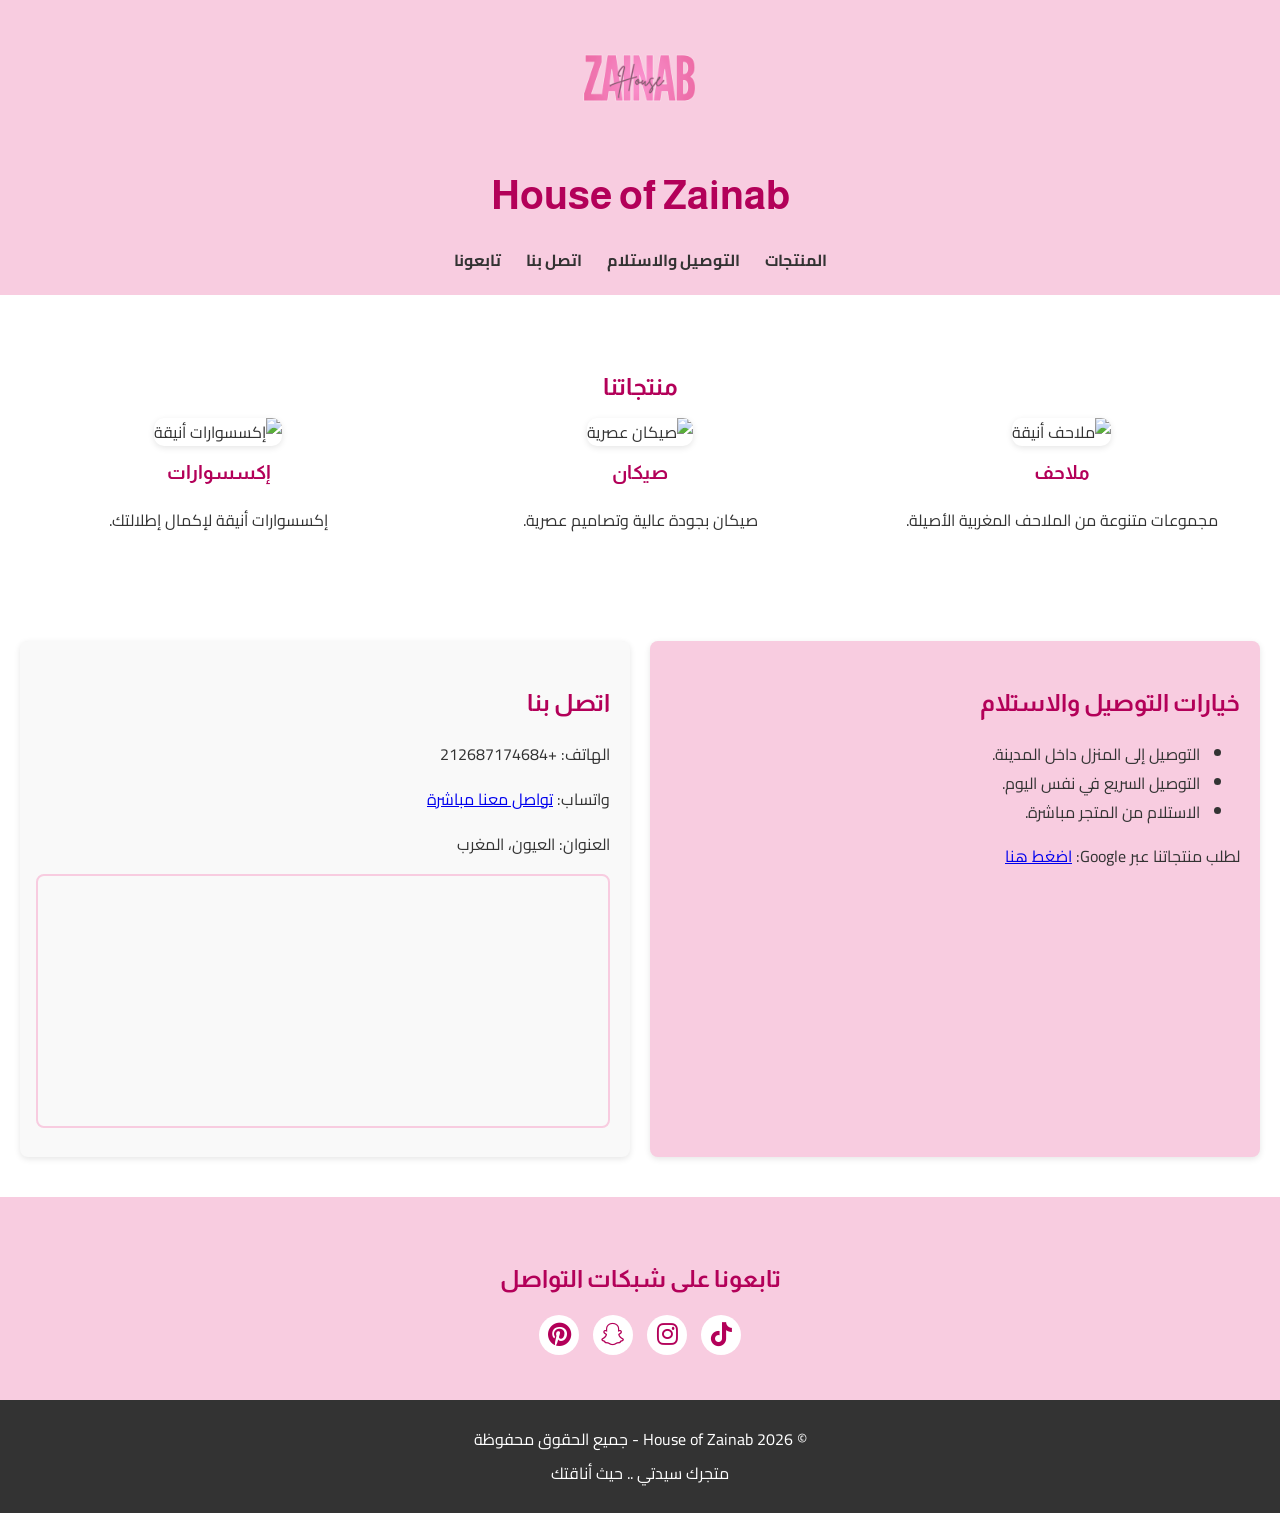
==== index.html @ 5cfdf859 "Update index.html" ====
<!DOCTYPE html>
<html lang="ar" dir="rtl">
<head>
  <meta charset="UTF-8">
  <meta name="viewport" content="width=device-width, initial-scale=1.0">
  <title>House of Zainab - الملاحف والصيكان والإكسسوارات</title>
  <link rel="stylesheet" href="style.css">
  <!-- أيقونات Font Awesome -->
  <link rel="stylesheet" href="https://cdnjs.cloudflare.com/ajax/libs/font-awesome/6.5.0/css/all.min.css">

  <!-- SEO Meta Tags -->
  <meta name="description" content="House of Zainab - متجر أنيق يقدم الملاحف المغربية الأصيلة، الصيكان العصرية، والإكسسوارات الفاخرة. اكتشفي أناقتك معنا.">
  <meta name="keywords" content="House of Zainab, ملاحف, صيكان, إكسسوارات, متجر نسائي, أناقة, المغرب, العيون, متجر أونلاين">
  <meta name="author" content="House of Zainab">
  <meta name="robots" content="index, follow">
</head>
<body>

  <!-- رأس الصفحة -->
  <header>
    <div class="logo">
      <img src="images/logo.png" alt="شعار House of Zainab">
    </div>
    <h1>House of Zainab</h1>
    <nav>
      <ul>
        <li><a href="#products">المنتجات</a></li>
        <li><a href="#info-sections">التوصيل والاستلام</a></li>
        <li><a href="#info-sections">اتصل بنا</a></li>
        <li><a href="#social">تابعونا</a></li>
      </ul>
    </nav>
  </header>

  <!-- قسم المنتجات -->
  <section id="products">
    <h2>منتجاتنا</h2>
    <div class="product-grid">
      <div class="product">
        <img src="images/melhaf.jpg" alt="ملاحف أنيقة">
        <h3>ملاحف</h3>
        <p>مجموعات متنوعة من الملاحف المغربية الأصيلة.</p>
      </div>
      <div class="product">
        <img src="images/siikan.jpg" alt="صيكان عصرية">
        <h3>صيكان</h3>
        <p>صيكان بجودة عالية وتصاميم عصرية.</p>
      </div>
      <div class="product">
        <img src="images/accessories.jpg" alt="إكسسوارات أنيقة">
        <h3>إكسسوارات</h3>
        <p>إكسسوارات أنيقة لإكمال إطلالتك.</p>
      </div>
    </div>
  </section>

  <!-- قسم التوصيل والاستلام + الاتصال بجانب بعض -->
  <section id="info-sections">
    <div class="delivery">
      <h2>خيارات التوصيل والاستلام</h2>
      <ul>
        <li>التوصيل إلى المنزل داخل المدينة.</li>
        <li>التوصيل السريع في نفس اليوم.</li>
        <li>الاستلام من المتجر مباشرة.</li>
      </ul>
      <p>لطلب منتجاتنا عبر Google: 
        <a href="https://share.google/wuFX44WQTCAVw2xgs">اضغط هنا</a>
      </p>
    </div>

    <div class="contact">
      <h2>اتصل بنا</h2>
      <p>الهاتف: +212687174684</p>
      <p>واتساب: <a href="https://wa.me/212687174684">تواصل معنا مباشرة</a></p>
      <p>العنوان: العيون، المغرب</p>
      <!-- خريطة Google -->
      <iframe 
        src="https://www.google.com/maps/embed?pb=!1m18!1m12!1m3!1d4369.572673053596!2d-13.1681249!3d27.120249599999998!2m3!1f0!2f0!3f0!3m2!1i1024!2i768!4f13.1!3m3!1m2!1s0xc370ddb9766b583%3A0x91be92acd0d4a802!2sHouse%20of%20Zainab!5e1!3m2!1sar!2s!4v1777541364703!5m2!1sar!2s" 
        width="100%" 
        height="250" 
        style="border:2px solid #f8cce0; border-radius:8px;" 
        allowfullscreen="" 
        loading="lazy" 
        referrerpolicy="no-referrer-when-downgrade">
      </iframe>
    </div>
  </section>

  <!-- قسم الشبكات الاجتماعية -->
  <section id="social">
    <h2>تابعونا على شبكات التواصل</h2>
    <div class="social-links">
      <a href="https://www.tiktok.com/@housezainab" target="_blank"><i class="fab fa-tiktok"></i></a>
      <a href="https://www.instagram.com/house_zainab/" target="_blank"><i class="fab fa-instagram"></i></a>
      <a href="https://www.snapchat.com/@housezainab" target="_blank"><i class="fab fa-snapchat"></i></a>
      <a href="https://www.pinterest.com/housezainab" target="_blank"><i class="fab fa-pinterest"></i></a>
    </div>
  </section>

  <!-- تذييل -->
  <footer>
    <p>© 2026 House of Zainab - جميع الحقوق محفوظة</p>
    <p>متجرك سيدتي .. حيث أناقتك</p>
  </footer>

</body>
</html>
---- style.css ----
/* استيراد الخطوط */
@import url('https://fonts.googleapis.com/css2?family=Cairo:wght@400;700&display=swap');
@import url('https://fonts.googleapis.com/css2?family=Almarai:wght@700&display=swap');

/* إعدادات عامة */
body {
  font-family: 'Cairo', sans-serif;
  margin: 0;
  padding: 0;
  background-color: #fff;
  color: #333;
  line-height: 1.8;
}

/* العناوين */
h1, h2, h3 {
  font-family: 'Almarai', sans-serif;
  color: #b30059;
  margin-bottom: 10px;
}

/* رأس الصفحة */
header {
  background-color: #f8cce0;
  padding: 20px;
  text-align: center;
}

header .logo img {
  max-width: 120px;
  margin-bottom: 10px;
}

header h1 {
  margin: 0;
  font-size: 2.5em;
}

nav ul {
  list-style: none;
  padding: 0;
  margin: 15px 0 0;
  display: flex;
  justify-content: center;
  gap: 25px;
}

nav ul li a {
  text-decoration: none;
  color: #333;
  font-weight: bold;
  transition: color 0.3s ease;
}

nav ul li a:hover {
  color: #b30059;
}

/* المنتجات */
#products {
  padding: 50px 20px;
  text-align: center;
}

.product-grid {
  display: grid;
  grid-template-columns: repeat(auto-fit, minmax(250px, 1fr));
  gap: 25px;
}

.product img {
  width: 100%;
  border-radius: 10px;
  box-shadow: 0 2px 6px rgba(0,0,0,0.1);
}

.product h3 {
  margin: 10px 0;
}

/* الحاوية للتوصيل والاتصال */
#info-sections {
  display: flex;
  flex-wrap: wrap;
  justify-content: space-between;
  gap: 20px;
  padding: 40px 20px;
}

#info-sections .delivery,
#info-sections .contact {
  flex: 1 1 45%;
  min-width: 300px;
  padding: 20px;
  border-radius: 8px;
  box-shadow: 0 2px 6px rgba(0,0,0,0.1);
}

#info-sections .delivery {
  background: #f8cce0; /* وردي فاتح */
}

#info-sections .contact {
  background: #f9f9f9; /* رمادي فاتح */
}

#info-sections h2 {
  color: #b30059;
  margin-bottom: 15px;
  text-align: right; /* محاذاة للعربية */
}

/* الشبكات الاجتماعية */
#social {
  background-color: #f8cce0;
  padding: 40px 20px;
  text-align: center;
}

.social-links a {
  display: inline-block;
  width: 40px;
  height: 40px;
  line-height: 40px;
  border-radius: 50%;
  background: #fff;
  color: #b30059;
  margin: 5px;
  font-size: 1.5em;
  transition: 0.3s;
}

.social-links a:hover {
  background: #b30059;
  color: #fff;
}

/* التذييل */
footer {
  background-color: #333;
  color: #fff;
  text-align: center;
  padding: 20px;
}

footer p {
  margin: 5px 0;
}

/* نسخة الهاتف */
@media (max-width: 768px) {
  nav ul {
    flex-direction: column;
    gap: 10px;
  }

  header h1 {
    font-size: 1.8em;
  }

  .product-grid {
    grid-template-columns: 1fr;
  }

  .social-links a {
    font-size: 1.5em;
    margin: 10px;
  }

  #map, iframe {
    height: 250px;
  }

  #info-sections {
    flex-direction: column;
  }
}
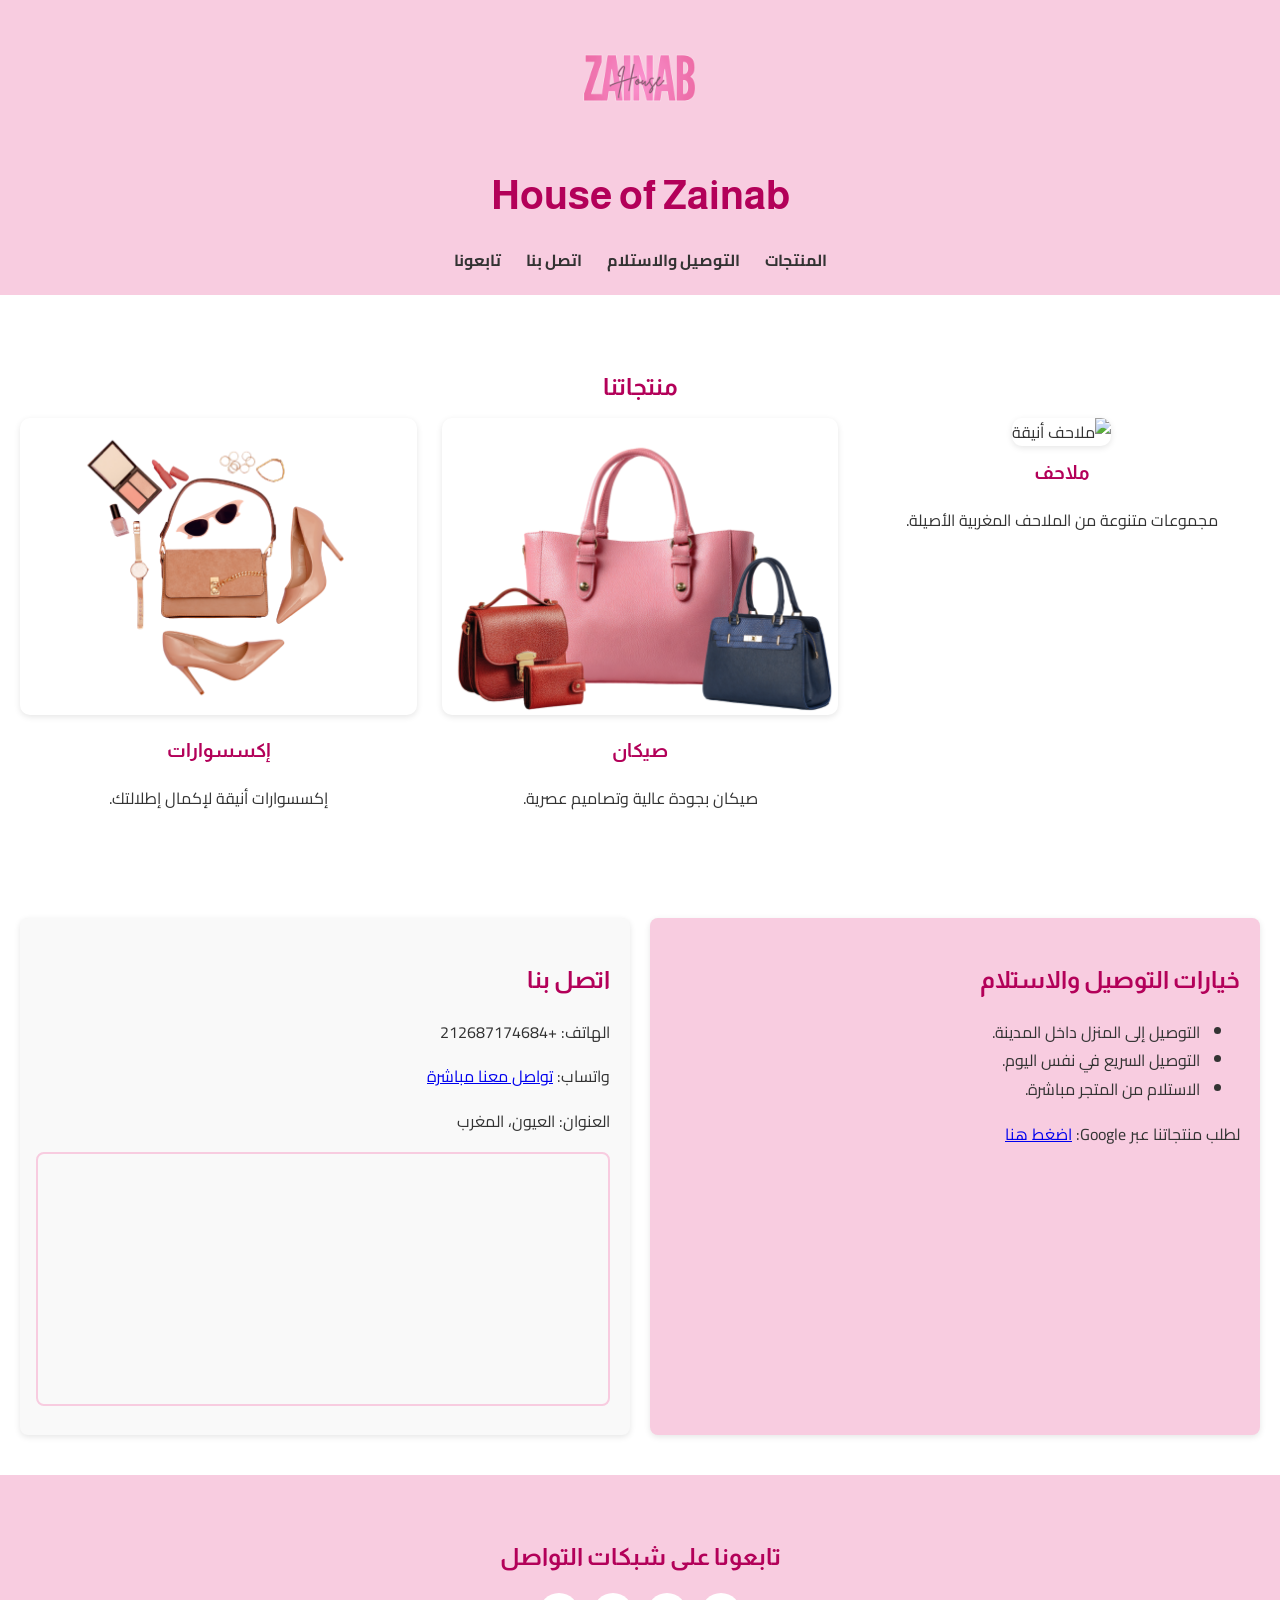
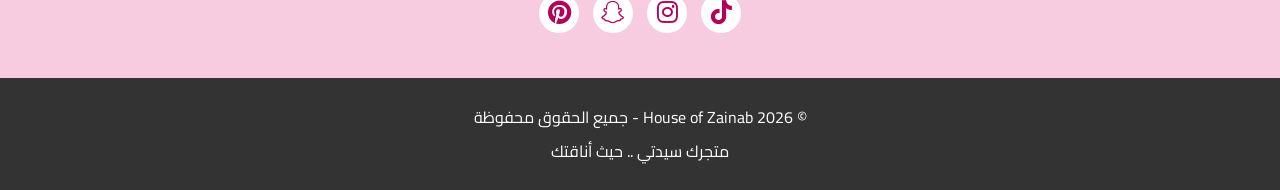
==== commit af63b3f3: "Update product images from .jpg to .png format" ====
--- a/index.html
+++ b/index.html
@@ -37,17 +37,17 @@
     <h2>منتجاتنا</h2>
     <div class="product-grid">
       <div class="product">
-        <img src="images/melhaf.jpg" alt="ملاحف أنيقة">
+        <img src="images/melhaf.png" alt="ملاحف أنيقة">
         <h3>ملاحف</h3>
         <p>مجموعات متنوعة من الملاحف المغربية الأصيلة.</p>
       </div>
       <div class="product">
-        <img src="images/siikan.jpg" alt="صيكان عصرية">
+        <img src="images/siikan.png" alt="صيكان عصرية">
         <h3>صيكان</h3>
         <p>صيكان بجودة عالية وتصاميم عصرية.</p>
       </div>
       <div class="product">
-        <img src="images/accessories.jpg" alt="إكسسوارات أنيقة">
+        <img src="images/accessories.png" alt="إكسسوارات أنيقة">
         <h3>إكسسوارات</h3>
         <p>إكسسوارات أنيقة لإكمال إطلالتك.</p>
       </div>
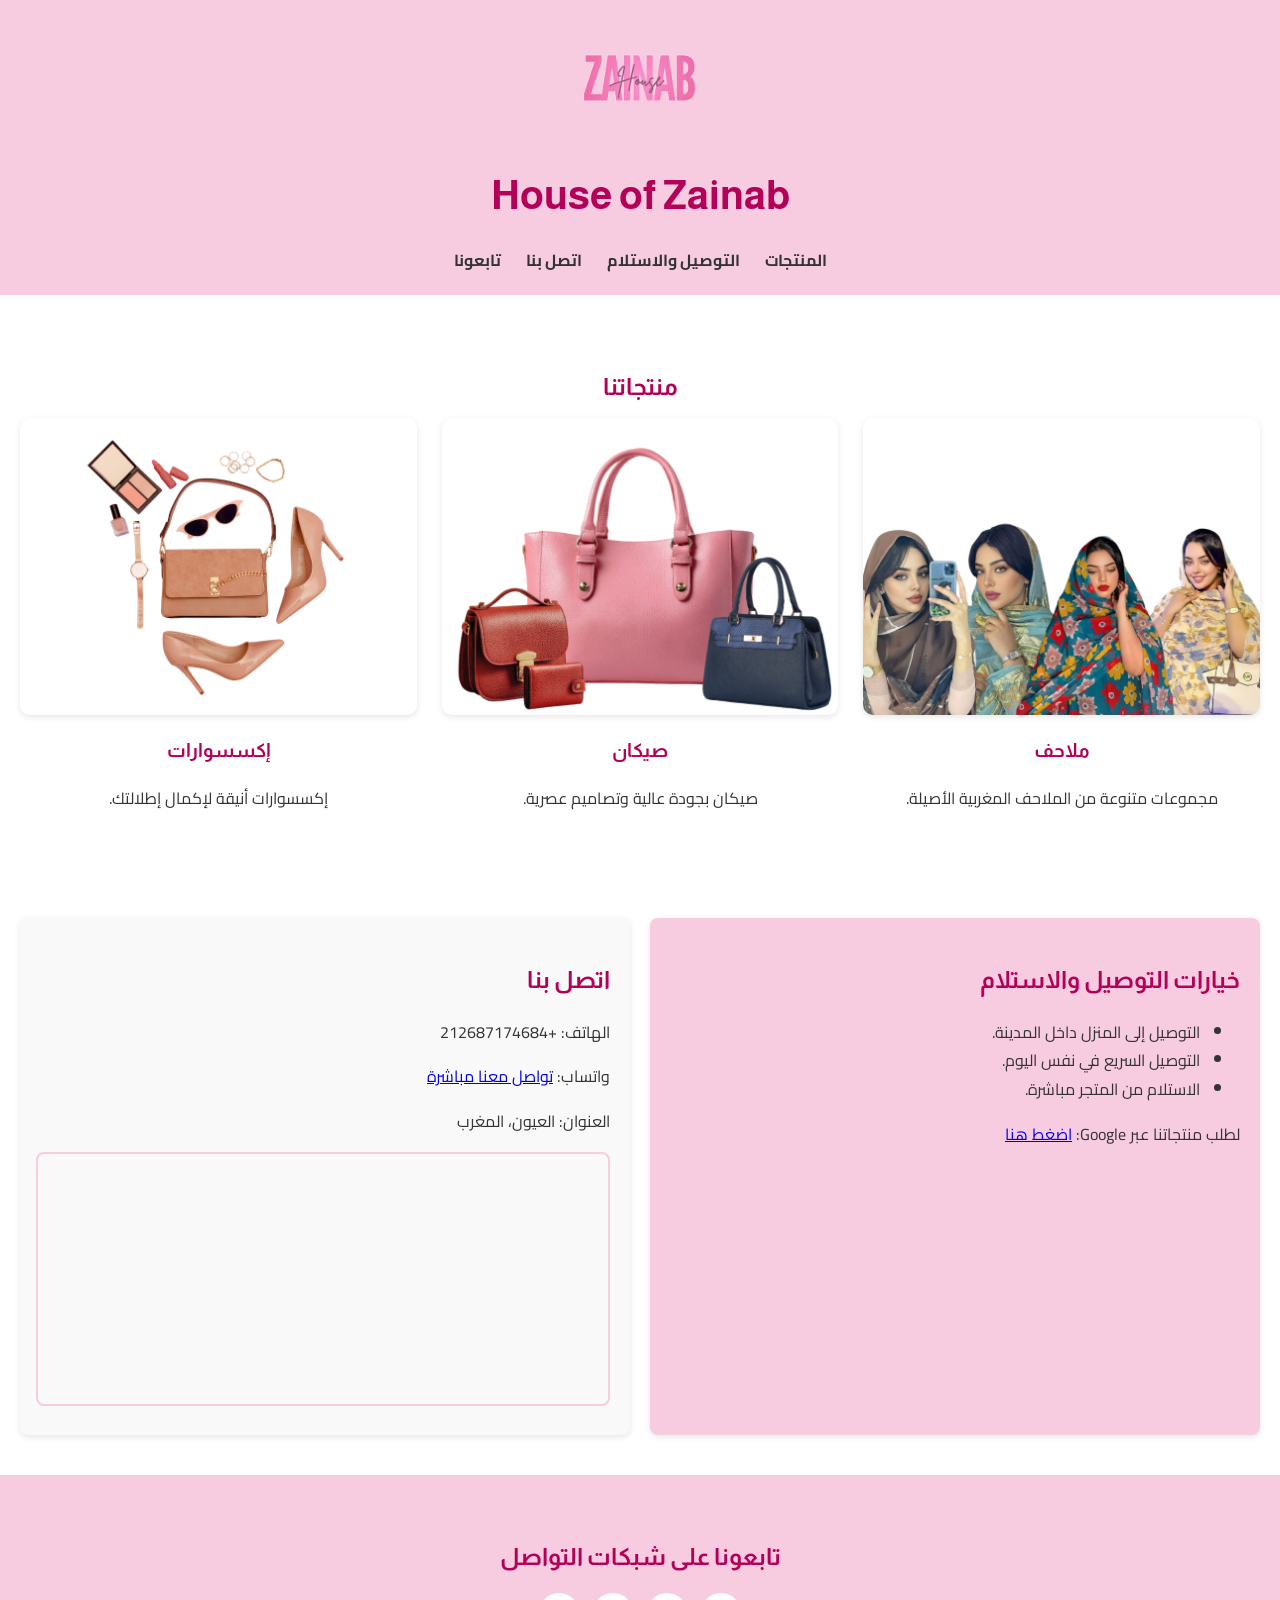
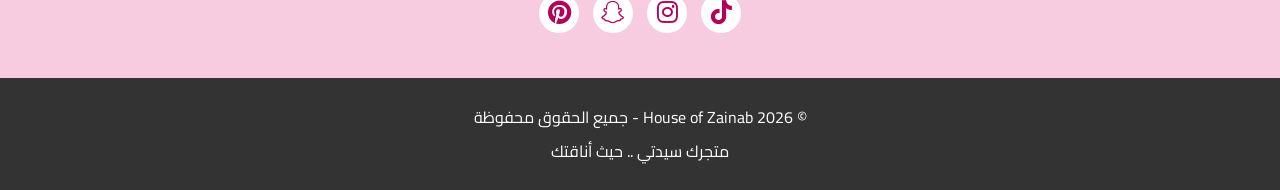
==== commit ded960ec: "Update index.html" ====
--- a/index.html
+++ b/index.html
@@ -30,6 +30,7 @@
         <li><a href="#social">تابعونا</a></li>
       </ul>
     </nav>
+    <div class="menu-toggle" onclick="toggleMenu()">☰</div>
   </header>
 
   <!-- قسم المنتجات -->
@@ -103,5 +104,19 @@
     <p>متجرك سيدتي .. حيث أناقتك</p>
   </footer>
 
+  <!-- سكربت القائمة للهاتف -->
+  <script>
+    function toggleMenu() {
+      const menu = document.querySelector("nav ul");
+      menu.classList.toggle("active");
+    }
+    // إغلاق القائمة عند الضغط على أي رابط
+    document.querySelectorAll("nav ul li a").forEach(link => {
+      link.addEventListener("click", () => {
+        document.querySelector("nav ul").classList.remove("active");
+      });
+    });
+  </script>
+
 </body>
 </html>
--- a/style.css
+++ b/style.css
@@ -24,6 +24,7 @@
   background-color: #f8cce0;
   padding: 20px;
   text-align: center;
+  position: relative;
 }
 
 header .logo img {
@@ -36,6 +37,7 @@
   font-size: 2.5em;
 }
 
+/* القائمة */
 nav ul {
   list-style: none;
   padding: 0;
@@ -56,6 +58,17 @@
   color: #b30059;
 }
 
+/* زر القائمة للهاتف */
+.menu-toggle {
+  display: none;
+  font-size: 1.8em;
+  cursor: pointer;
+  position: absolute;
+  top: 20px;
+  left: 20px;
+  color: #333;
+}
+
 /* المنتجات */
 #products {
   padding: 50px 20px;
@@ -107,7 +120,7 @@
 #info-sections h2 {
   color: #b30059;
   margin-bottom: 15px;
-  text-align: right; /* محاذاة للعربية */
+  text-align: right;
 }
 
 /* الشبكات الاجتماعية */
@@ -149,9 +162,26 @@
 
 /* نسخة الهاتف */
 @media (max-width: 768px) {
+  .menu-toggle {
+    display: block;
+  }
+
   nav ul {
     flex-direction: column;
     gap: 10px;
+    display: none; /* مخفية افتراضياً */
+    background: #fff;
+    padding: 15px;
+    border-radius: 8px;
+    box-shadow: 0 2px 6px rgba(0,0,0,0.1);
+    position: absolute;
+    top: 60px;
+    left: 20px;
+    right: 20px;
+  }
+
+  nav ul.active {
+    display: flex; /* تظهر عند الضغط */
   }
 
   header h1 {
@@ -162,16 +192,11 @@
     grid-template-columns: 1fr;
   }
 
-  .social-links a {
-    font-size: 1.5em;
-    margin: 10px;
+  #info-sections {
+    flex-direction: column;
   }
 
   #map, iframe {
     height: 250px;
   }
-
-  #info-sections {
-    flex-direction: column;
-  }
-}
+}
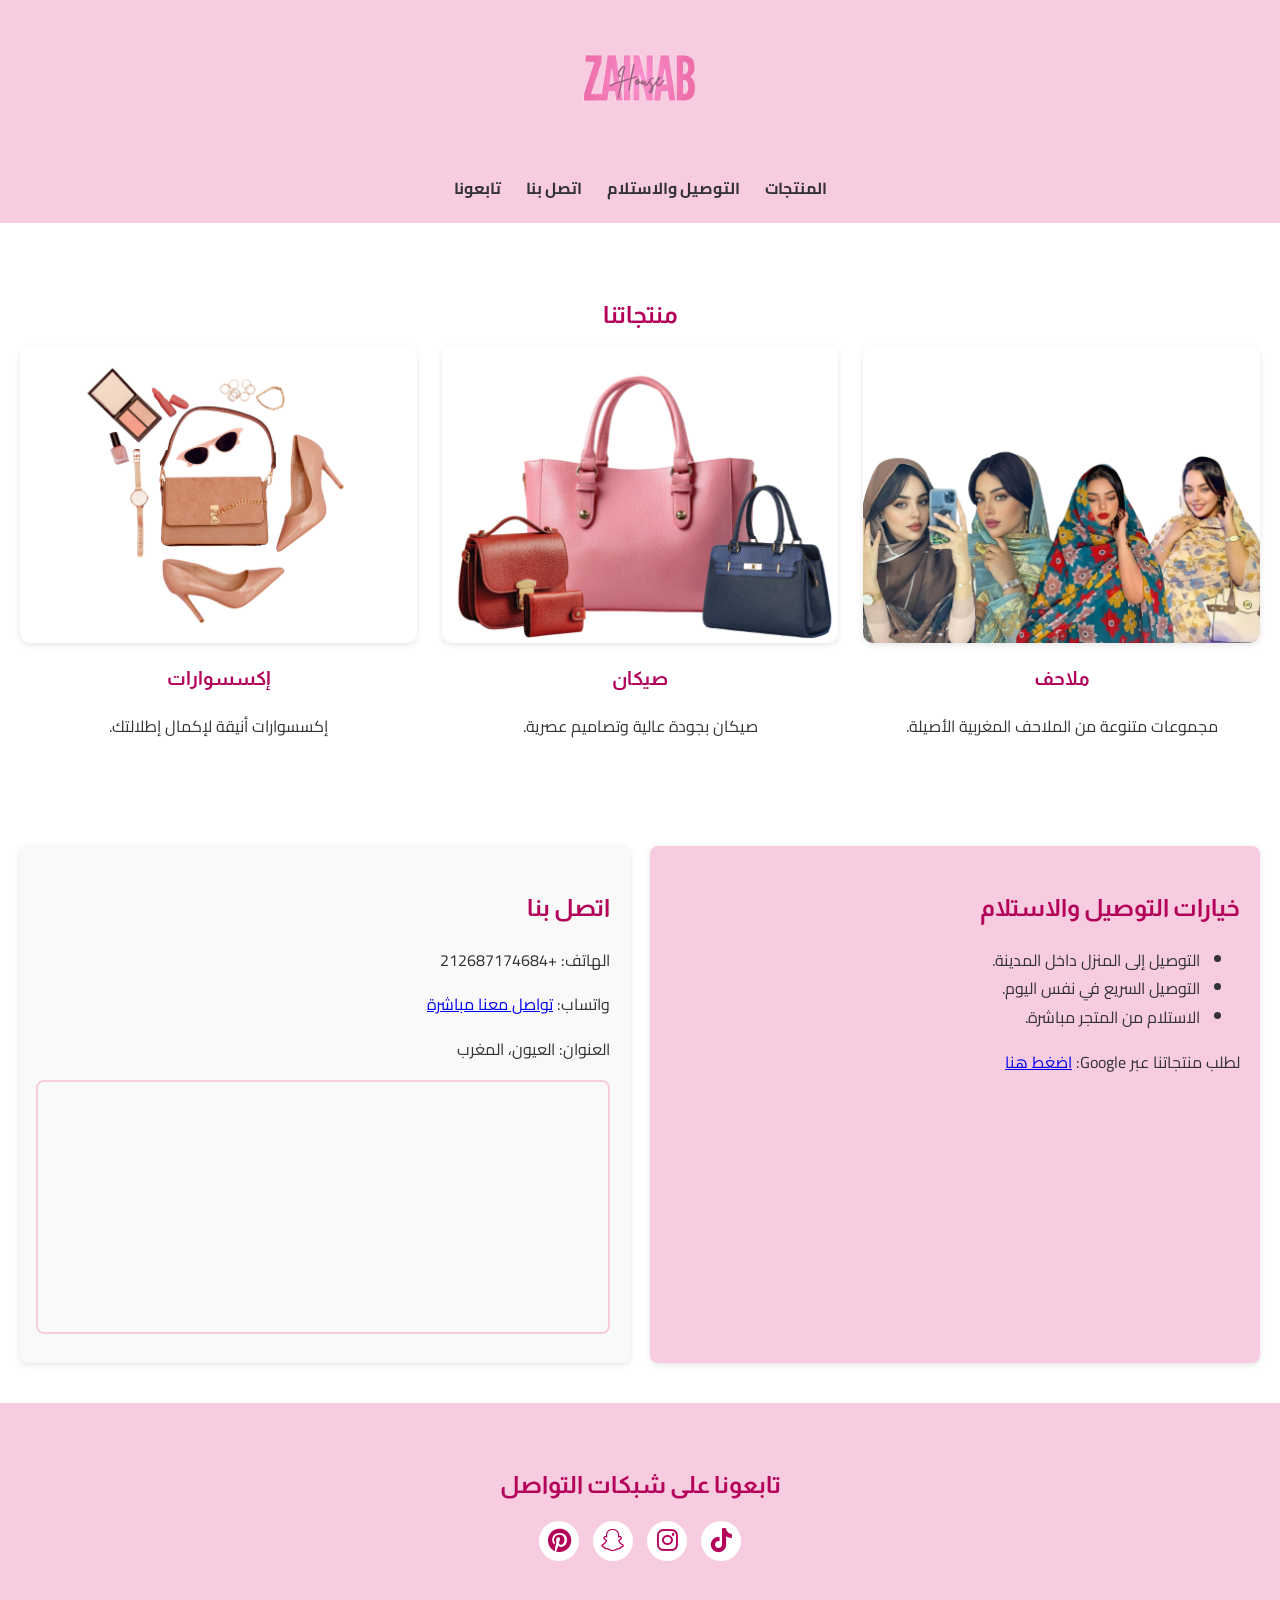
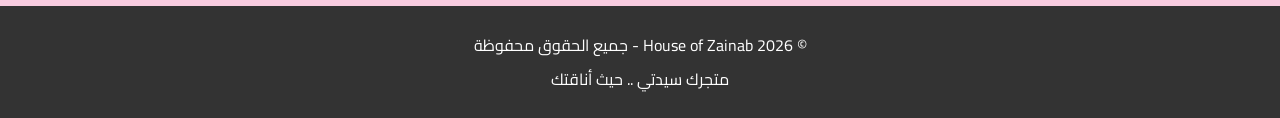
==== commit 23f7d0db: "Update index.html" ====
--- a/index.html
+++ b/index.html
@@ -21,7 +21,6 @@
     <div class="logo">
       <img src="images/logo.png" alt="شعار House of Zainab">
     </div>
-    <h1>House of Zainab</h1>
     <nav>
       <ul>
         <li><a href="#products">المنتجات</a></li>
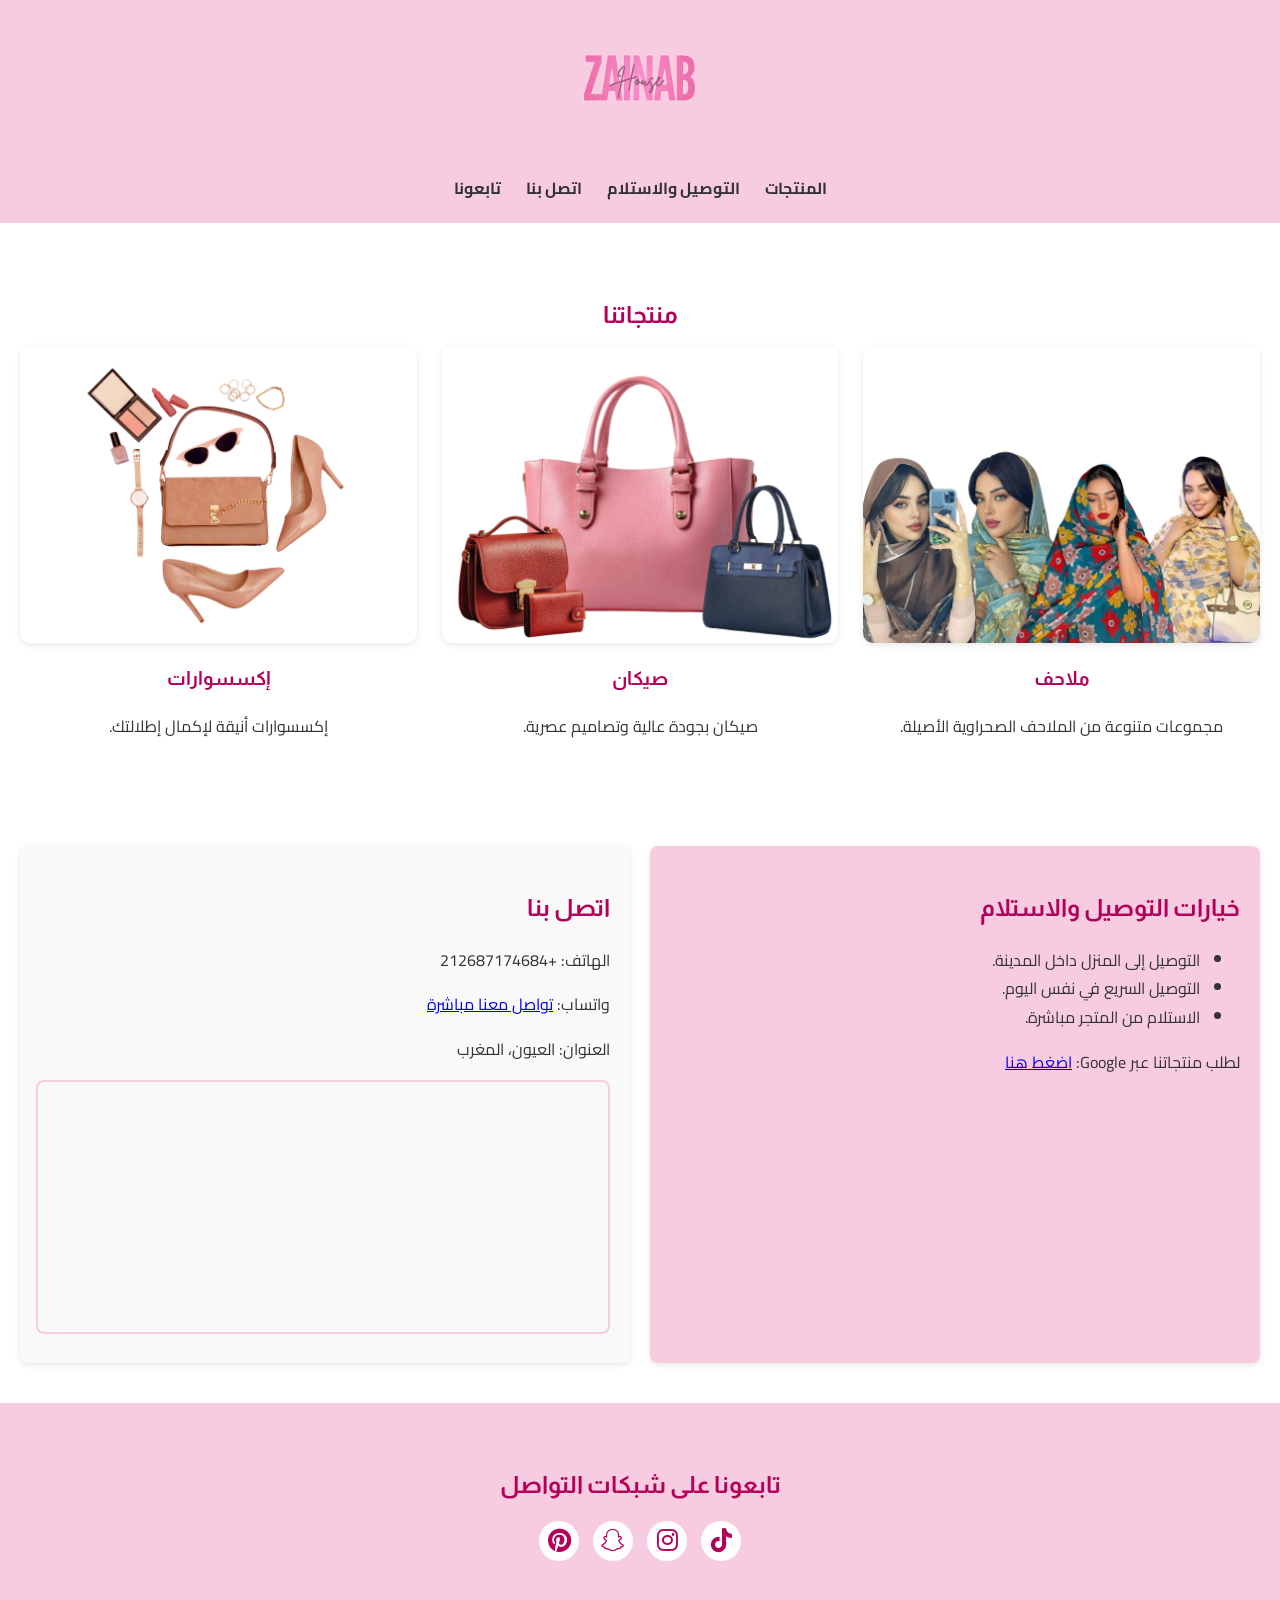
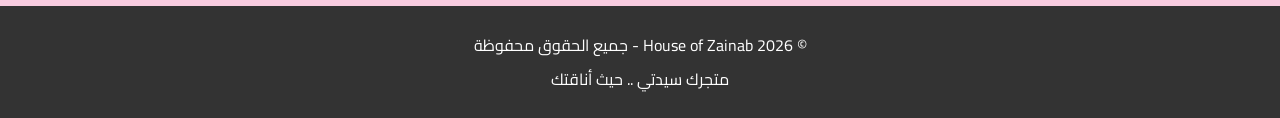
==== commit fa9ffed5: "Update product description for melhaf" ====
--- a/index.html
+++ b/index.html
@@ -39,7 +39,7 @@
       <div class="product">
         <img src="images/melhaf.png" alt="ملاحف أنيقة">
         <h3>ملاحف</h3>
-        <p>مجموعات متنوعة من الملاحف المغربية الأصيلة.</p>
+        <p>مجموعات متنوعة من الملاحف الصحراوية الأصيلة.</p>
       </div>
       <div class="product">
         <img src="images/siikan.png" alt="صيكان عصرية">
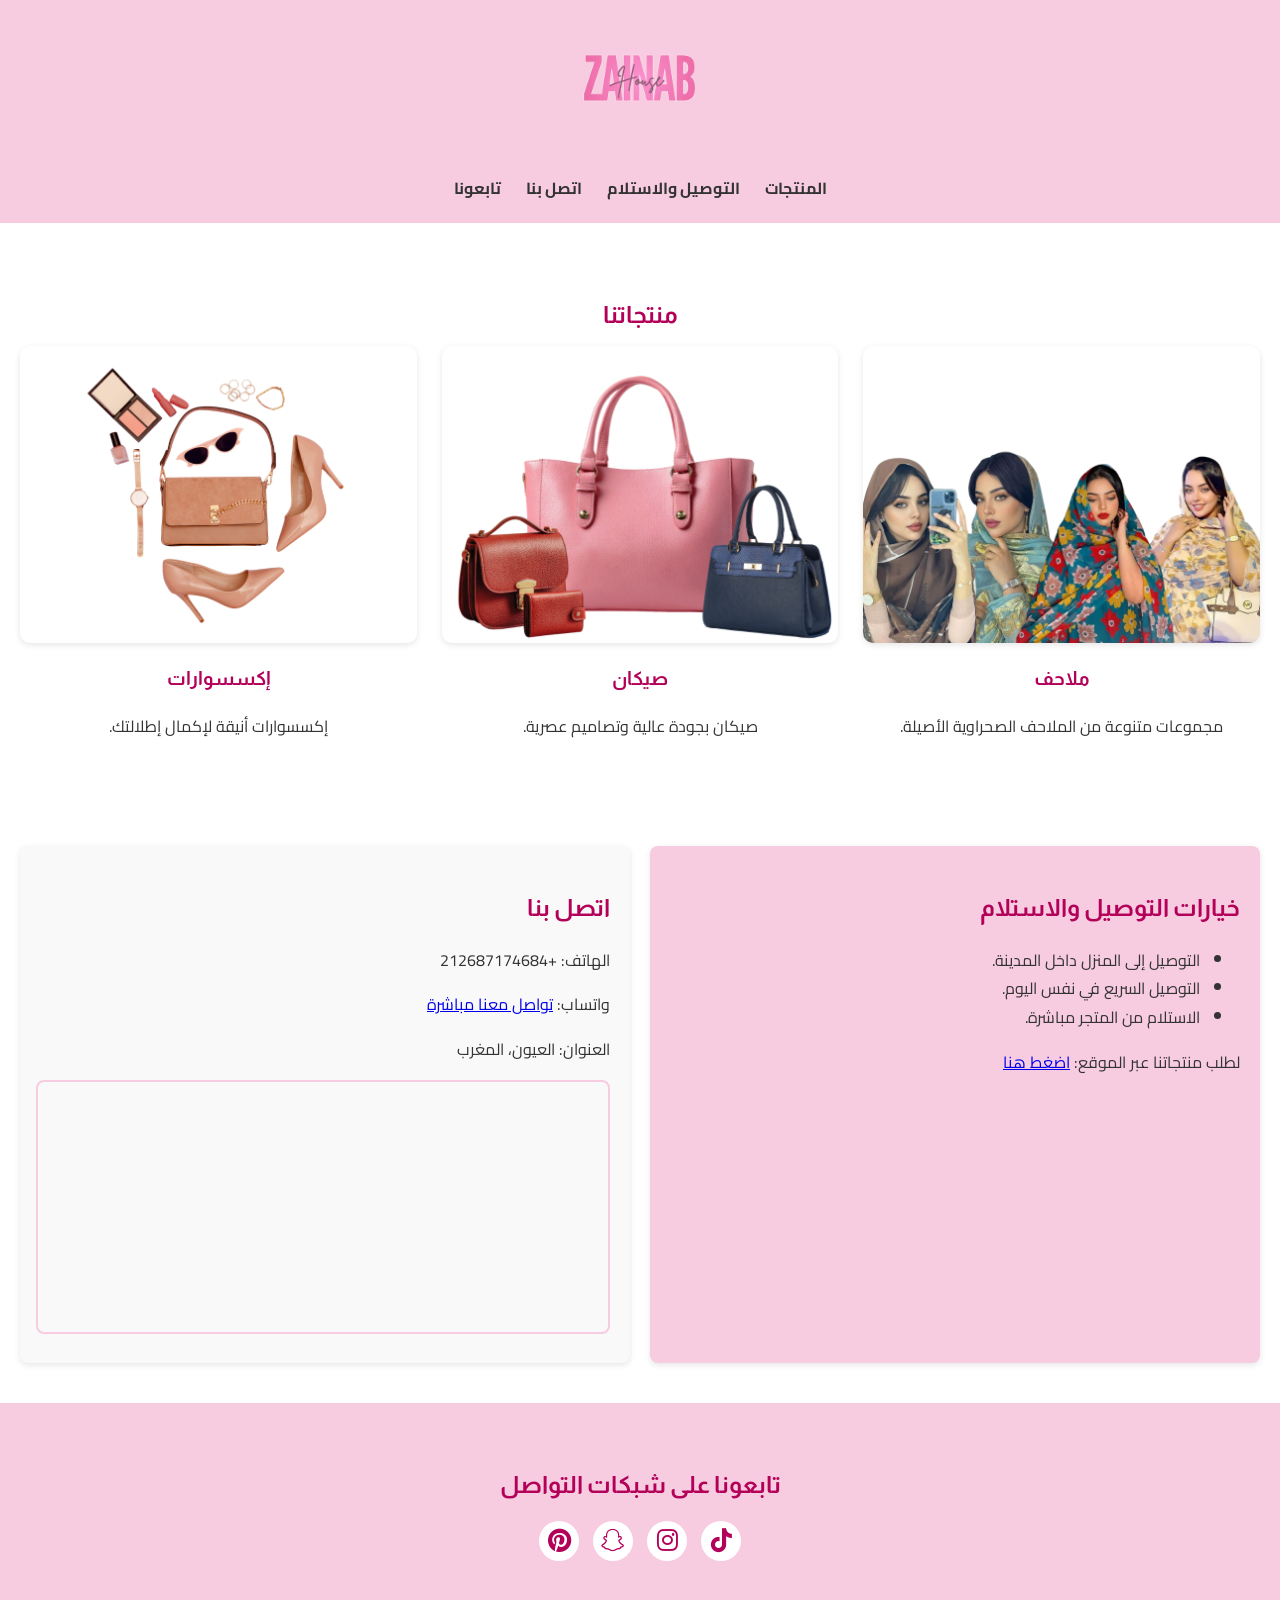
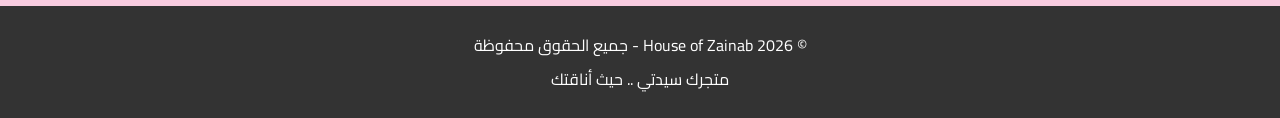
==== commit 7a1f0a1a: "Update order request link in index.html" ====
--- a/index.html
+++ b/index.html
@@ -63,8 +63,8 @@
         <li>التوصيل السريع في نفس اليوم.</li>
         <li>الاستلام من المتجر مباشرة.</li>
       </ul>
-      <p>لطلب منتجاتنا عبر Google: 
-        <a href="https://share.google/wuFX44WQTCAVw2xgs">اضغط هنا</a>
+      <p>لطلب منتجاتنا عبر الموقع: 
+        <a href="orders.html">اضغط هنا</a>
       </p>
     </div>
 
